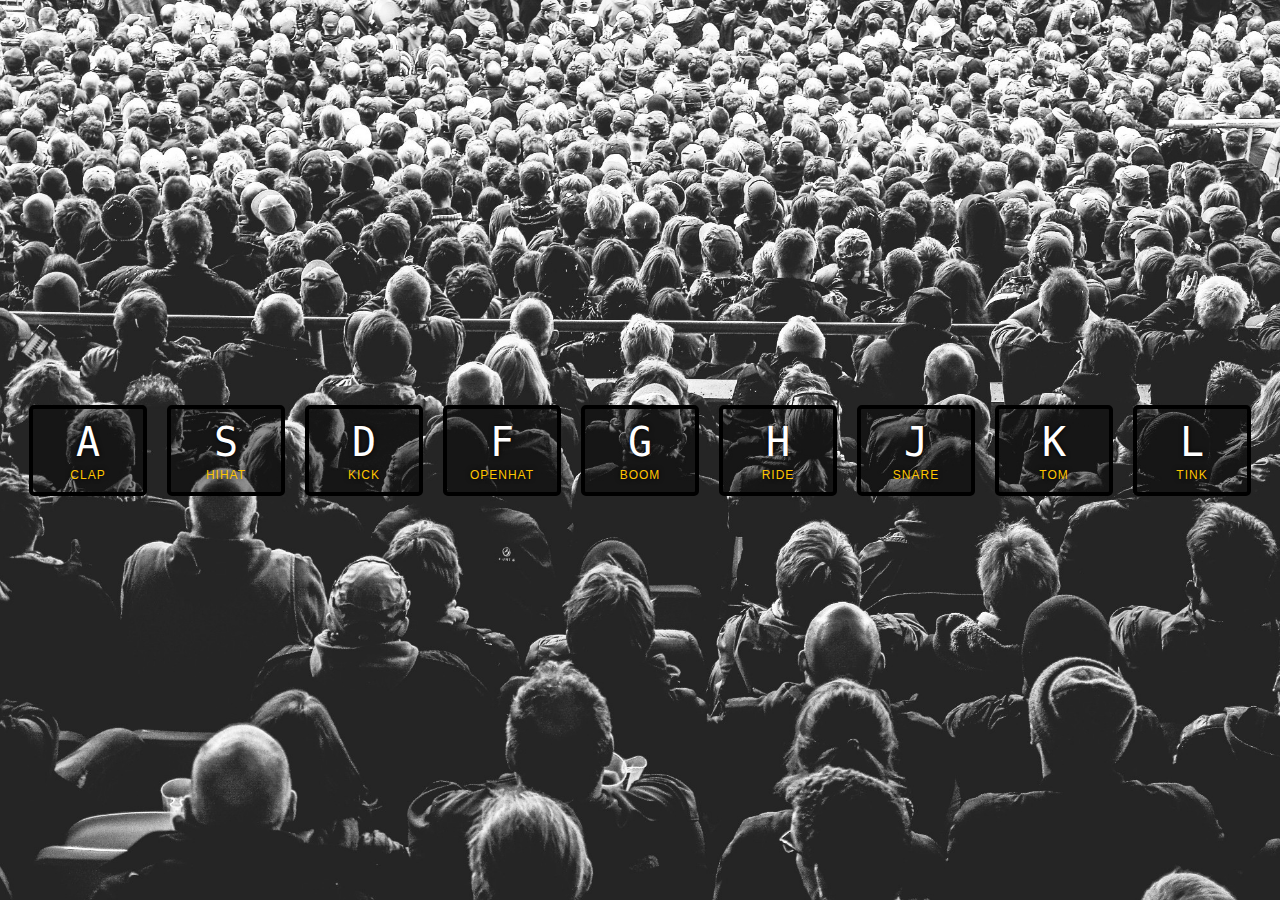
==== 01 - JavaScript Drum Kit/index.html @ 544dd5a9 "first commit" ====
<!DOCTYPE html>
<html lang="en">
<head>
  <meta charset="UTF-8">
  <title>JS Drum Kit</title>
  <link rel="stylesheet" href="style.css">
</head>
<body>


  <div class="keys">
    <div data-key="65" class="key">
      <kbd>A</kbd>
      <span class="sound">clap</span>
    </div>
    <div data-key="83" class="key">
      <kbd>S</kbd>
      <span class="sound">hihat</span>
    </div>
    <div data-key="68" class="key">
      <kbd>D</kbd>
      <span class="sound">kick</span>
    </div>
    <div data-key="70" class="key">
      <kbd>F</kbd>
      <span class="sound">openhat</span>
    </div>
    <div data-key="71" class="key">
      <kbd>G</kbd>
      <span class="sound">boom</span>
    </div>
    <div data-key="72" class="key">
      <kbd>H</kbd>
      <span class="sound">ride</span>
    </div>
    <div data-key="74" class="key">
      <kbd>J</kbd>
      <span class="sound">snare</span>
    </div>
    <div data-key="75" class="key">
      <kbd>K</kbd>
      <span class="sound">tom</span>
    </div>
    <div data-key="76" class="key">
      <kbd>L</kbd>
      <span class="sound">tink</span>
    </div>
  </div>

  <audio data-key="65" src="sounds/clap.wav"></audio>
  <audio data-key="83" src="sounds/hihat.wav"></audio>
  <audio data-key="68" src="sounds/kick.wav"></audio>
  <audio data-key="70" src="sounds/openhat.wav"></audio>
  <audio data-key="71" src="sounds/boom.wav"></audio>
  <audio data-key="72" src="sounds/ride.wav"></audio>
  <audio data-key="74" src="sounds/snare.wav"></audio>
  <audio data-key="75" src="sounds/tom.wav"></audio>
  <audio data-key="76" src="sounds/tink.wav"></audio>

<script>
  window.addEventListener('keydown', (e) => {
    const audio = document.querySelector(`audio[data-key='${e.keyCode}']`)
    const key = document.querySelector(`.key[data-key='${e.keyCode}']`)
    if (!audio) return
    audio.currentTime = 0;
    audio.play()
    key.classList.add('playing')
  })

  const keys = document.querySelectorAll('.key')
  keys.forEach(key => key.addEventListener('transitionend', (e) => {
    if (e.propertyName !== 'transform') return
    e.target.classList.remove('playing')
  }))
</script>


</body>
</html>
---- 01 - JavaScript Drum Kit/style.css ----
html {
  font-size: 10px;
  background: url('./background.jpg') bottom center;
  background-size: cover;
}

body,html {
  margin: 0;
  padding: 0;
  font-family: sans-serif;
}

.keys {
  display: flex;
  flex-wrap: wrap;
  flex: 1;
  min-height: 100vh;
  align-items: center;
  justify-content: center;
}

.key {
  border: .4rem solid black;
  border-radius: .5rem;
  margin: 1rem;
  font-size: 1.5rem;
  padding: 1rem .5rem;
  transition: all .07s ease;
  width: 10rem;
  text-align: center;
  color: white;
  background: rgba(0,0,0,0.4);
  text-shadow: 0 0 .5rem black;
}

.playing {
  transform: scale(1.1);
  border-color: #ffc600;
  box-shadow: 0 0 1rem #ffc600;
}

kbd {
  display: block;
  font-size: 4rem;
}

.sound {
  font-size: 1.2rem;
  text-transform: uppercase;
  letter-spacing: .1rem;
  color: #ffc600;
}
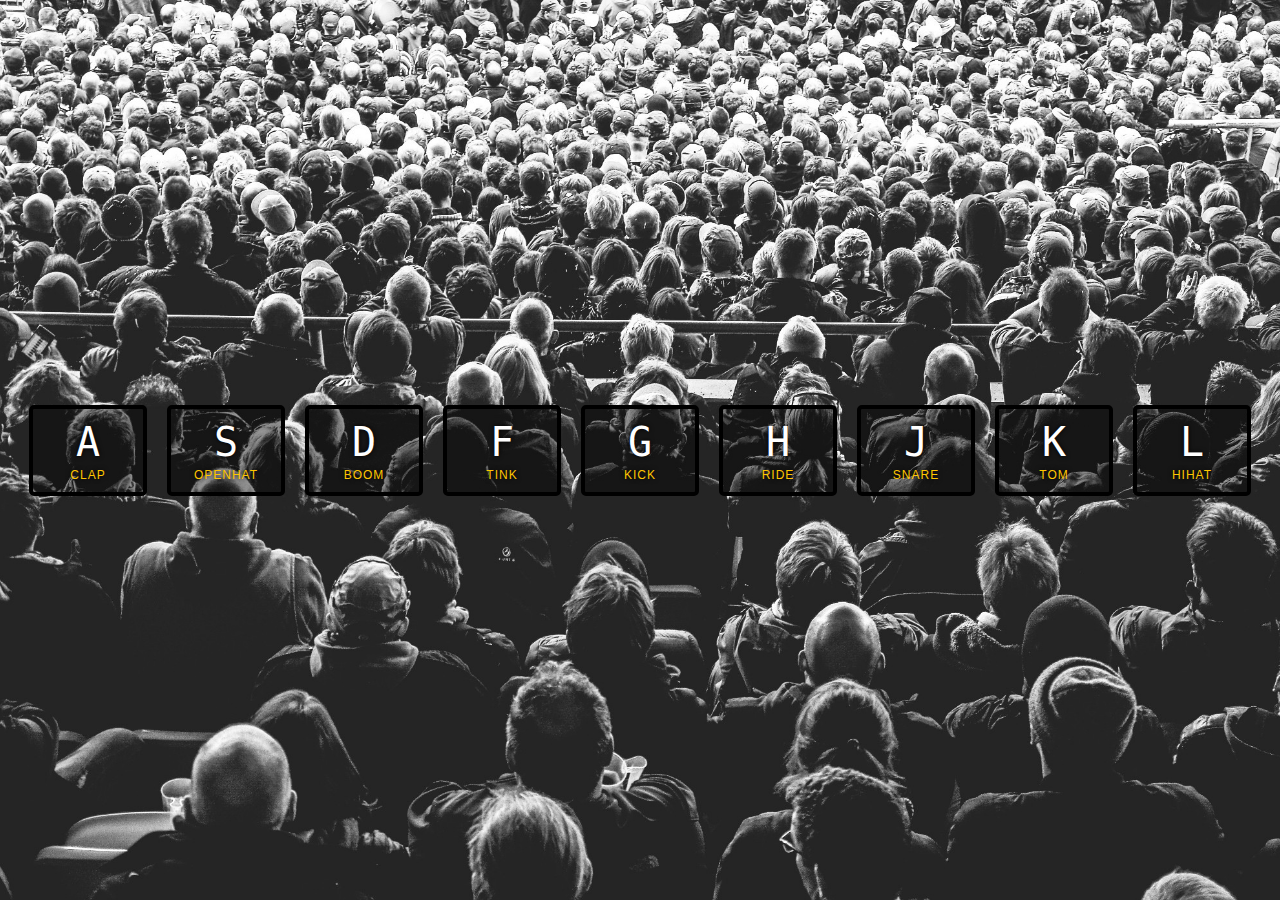
==== commit 52a4deef: "changed order of drums, so can play better :D" ====
--- a/01 - JavaScript Drum Kit/index.html
+++ b/01 - JavaScript Drum Kit/index.html
@@ -15,19 +15,19 @@
     </div>
     <div data-key="83" class="key">
       <kbd>S</kbd>
-      <span class="sound">hihat</span>
+      <span class="sound">openhat</span>
     </div>
     <div data-key="68" class="key">
       <kbd>D</kbd>
-      <span class="sound">kick</span>
+      <span class="sound">boom</span>
     </div>
     <div data-key="70" class="key">
       <kbd>F</kbd>
-      <span class="sound">openhat</span>
+      <span class="sound">tink</span>
     </div>
     <div data-key="71" class="key">
       <kbd>G</kbd>
-      <span class="sound">boom</span>
+      <span class="sound">kick</span>
     </div>
     <div data-key="72" class="key">
       <kbd>H</kbd>
@@ -43,19 +43,19 @@
     </div>
     <div data-key="76" class="key">
       <kbd>L</kbd>
-      <span class="sound">tink</span>
+      <span class="sound">hihat</span>
     </div>
   </div>
 
   <audio data-key="65" src="sounds/clap.wav"></audio>
-  <audio data-key="83" src="sounds/hihat.wav"></audio>
-  <audio data-key="68" src="sounds/kick.wav"></audio>
-  <audio data-key="70" src="sounds/openhat.wav"></audio>
-  <audio data-key="71" src="sounds/boom.wav"></audio>
+  <audio data-key="83" src="sounds/openhat.wav"></audio>
+  <audio data-key="68" src="sounds/boom.wav"></audio>
+  <audio data-key="70" src="sounds/tink.wav"></audio>
+  <audio data-key="71" src="sounds/kick.wav"></audio>
   <audio data-key="72" src="sounds/ride.wav"></audio>
   <audio data-key="74" src="sounds/snare.wav"></audio>
   <audio data-key="75" src="sounds/tom.wav"></audio>
-  <audio data-key="76" src="sounds/tink.wav"></audio>
+  <audio data-key="76" src="sounds/hihat.wav"></audio>
 
 <script>
   window.addEventListener('keydown', (e) => {
